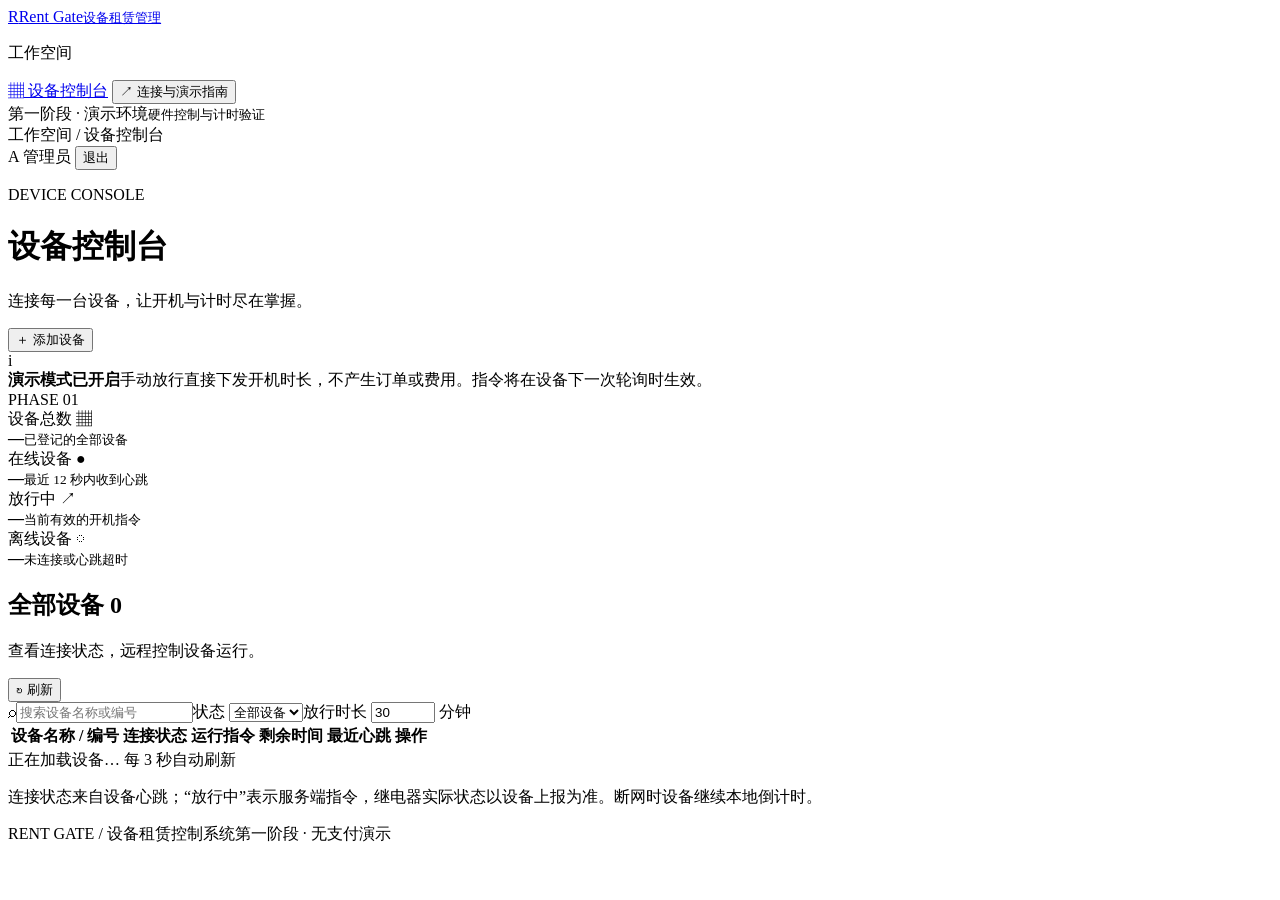
==== src/main/resources/static/index.html @ 874a330c "feat: implement phase-one rental device demo Co-authored-by: Codex <noreply@openai.com>" ====
<!doctype html>
<html lang="zh-CN">
<head>
  <meta charset="utf-8"><meta name="viewport" content="width=device-width, initial-scale=1">
  <title>设备控制台 · Rent Gate</title><link rel="icon" href="/assets/icon.svg"><link rel="stylesheet" href="/assets/app.css">
  <script src="/assets/app.js" defer></script>
</head>
<body>
  <aside class="sidebar">
    <a class="brand" href="/" aria-label="Rent Gate 首页"><span class="brand-icon">R</span><span>Rent Gate<small>设备租赁管理</small></span></a>
    <p class="nav-caption">工作空间</p>
    <a class="nav-item active" href="/" aria-current="page"><span>▦</span> 设备控制台</a>
    <button class="nav-item" id="help-nav"><span>↗</span> 连接与演示指南</button>
    <div class="sidebar-footer"><span class="env-dot"></span> 第一阶段 · 演示环境<small>硬件控制与计时验证</small></div>
  </aside>
  <div class="workspace">
    <header class="topbar"><span>工作空间 <span class="slash">/</span> 设备控制台</span><div><span class="avatar">A</span> 管理员 <button id="logout" class="text-button">退出</button></div></header>
    <main>
      <div class="page-heading"><div><p class="eyebrow">DEVICE CONSOLE</p><h1>设备控制台</h1><p class="muted">连接每一台设备，让开机与计时尽在掌握。</p></div><button class="button primary" id="add-device">＋ 添加设备</button></div>
      <div class="notice"><span class="notice-icon">i</span><div><strong>演示模式已开启</strong><span>手动放行直接下发开机时长，不产生订单或费用。指令将在设备下一次轮询时生效。</span></div><span class="tag">PHASE 01</span></div>
      <section class="stats" aria-label="设备统计">
        <article class="stat"><div>设备总数 <span>▦</span></div><strong id="total">—</strong><small>已登记的全部设备</small></article>
        <article class="stat"><div>在线设备 <span class="green">●</span></div><strong id="online">—</strong><small>最近 12 秒内收到心跳</small></article>
        <article class="stat"><div>放行中 <span class="green">↗</span></div><strong id="running">—</strong><small>当前有效的开机指令</small></article>
        <article class="stat"><div>离线设备 <span>◌</span></div><strong id="offline">—</strong><small>未连接或心跳超时</small></article>
      </section>
      <section class="device-panel">
        <div class="panel-heading"><div><h2>全部设备 <span id="device-count" class="count">0</span></h2><p class="muted">查看连接状态，远程控制设备运行。</p></div><button class="button secondary" id="refresh">↻ 刷新</button></div>
        <div class="toolbar"><label class="search"><span>⌕</span><input id="search" placeholder="搜索设备名称或编号" aria-label="搜索设备"></label><label class="filter">状态 <select id="status-filter"><option value="all">全部设备</option><option value="online">在线</option><option value="offline">离线</option><option value="running">放行中</option></select></label><label class="duration-label">放行时长 <input id="duration" type="number" value="30" min="1" max="1440" step="1"> 分钟</label></div>
        <div id="fetch-error" class="error-banner" role="alert" hidden></div>
        <div class="table-wrap"><table><thead><tr><th>设备名称 / 编号</th><th>连接状态</th><th>运行指令</th><th>剩余时间</th><th>最近心跳</th><th class="operations">操作</th></tr></thead><tbody id="devices"></tbody></table></div>
        <div id="empty" class="empty" hidden><div class="empty-icon">▦</div><h3 id="empty-title">还没有设备</h3><p id="empty-text">添加第一台设备，开始验证开机与倒计时。</p><button class="button secondary" id="empty-add">＋ 添加设备</button></div>
        <div class="panel-footer"><span id="shown">正在加载设备…</span><span><span id="sync-dot" class="env-dot"></span> <span id="last-sync">每 3 秒自动刷新</span></span></div>
      </section>
      <p class="footnote">连接状态来自设备心跳；“放行中”表示服务端指令，继电器实际状态以设备上报为准。断网时设备继续本地倒计时。</p>
    </main>
    <footer class="page-footer"><span>RENT GATE <span class="muted">/ 设备租赁控制系统</span></span><span>第一阶段 · 无支付演示</span></footer>
  </div>
  <dialog id="create-dialog"><form id="create-form"><div class="dialog-heading"><h2>添加设备</h2><button type="button" class="close" data-close="create-dialog" aria-label="关闭">×</button></div><p class="muted">先登记设备，再将编号和密钥填入 ESP 配网页面。</p><label class="field">设备名称<input name="name" required maxlength="80" placeholder="例如：一号桌洗牌机" autocomplete="off"></label><label class="field">设备编号<input name="device_id" required maxlength="64" pattern="[A-Za-z0-9_\-]{1,64}" placeholder="例如：shuffler-001" autocomplete="off"><small>1–64 位字母、数字、下划线或短横线，登记后不可修改。</small></label><p id="create-error" class="form-error" role="alert"></p><div class="dialog-footer"><button type="button" class="button secondary" data-close="create-dialog">取消</button><button type="submit" class="button primary">创建设备</button></div></form></dialog>
  <dialog id="key-dialog"><div class="dialog-heading"><h2>设备连接凭据</h2><button class="close" data-close="key-dialog" aria-label="关闭">×</button></div><p class="muted">密钥仅在此显示一次，请立即保存并填入配网页面。</p><label class="field">设备编号<input id="credential-id" readonly></label><label class="field">设备密钥<input id="credential-key" readonly></label><p class="credential-note">密钥用于设备认证，请勿放入二维码、源码或公开分享。</p><div class="dialog-footer"><button class="button secondary" id="copy-key">复制密钥</button><button class="button primary" data-close="key-dialog">已保存</button></div></dialog>
  <dialog id="help-dialog"><div class="dialog-heading"><h2>连接与演示指南</h2><button class="close" data-close="help-dialog" aria-label="关闭">×</button></div><ol class="guide"><li><strong>登记设备</strong><p>点击“添加设备”，保存设备编号和一次性密钥。</p></li><li><strong>烧录并配网</strong><p>将 firmware 固件烧入 ESP-01S。连接 RentGate-xxxxxx 热点，在 192.168.4.1 填 WiFi、服务器 HTTP 地址、编号和密钥。</p></li><li><strong>确认在线</strong><p>电脑与设备需要网络互通。服务器地址填写设备可访问的局域网 IP，不能填写 localhost。成功轮询后状态变为在线。</p></li><li><strong>验证开关与倒计时</strong><p>先用 5V 继电器灯验证。设置 1 分钟并放行，确认继电器吸合，倒计时结束后断开。也可点击“停止”下发断电指令。</p></li></ol><p class="credential-note">离线设备仍可接收放行记录，实际指令在恢复轮询后生效。停止指令也需网络恢复后才能送达。</p><div class="dialog-footer"><button class="button primary" data-close="help-dialog">知道了</button></div></dialog>
  <div id="toast" class="toast" role="status" hidden></div>
</body></html>
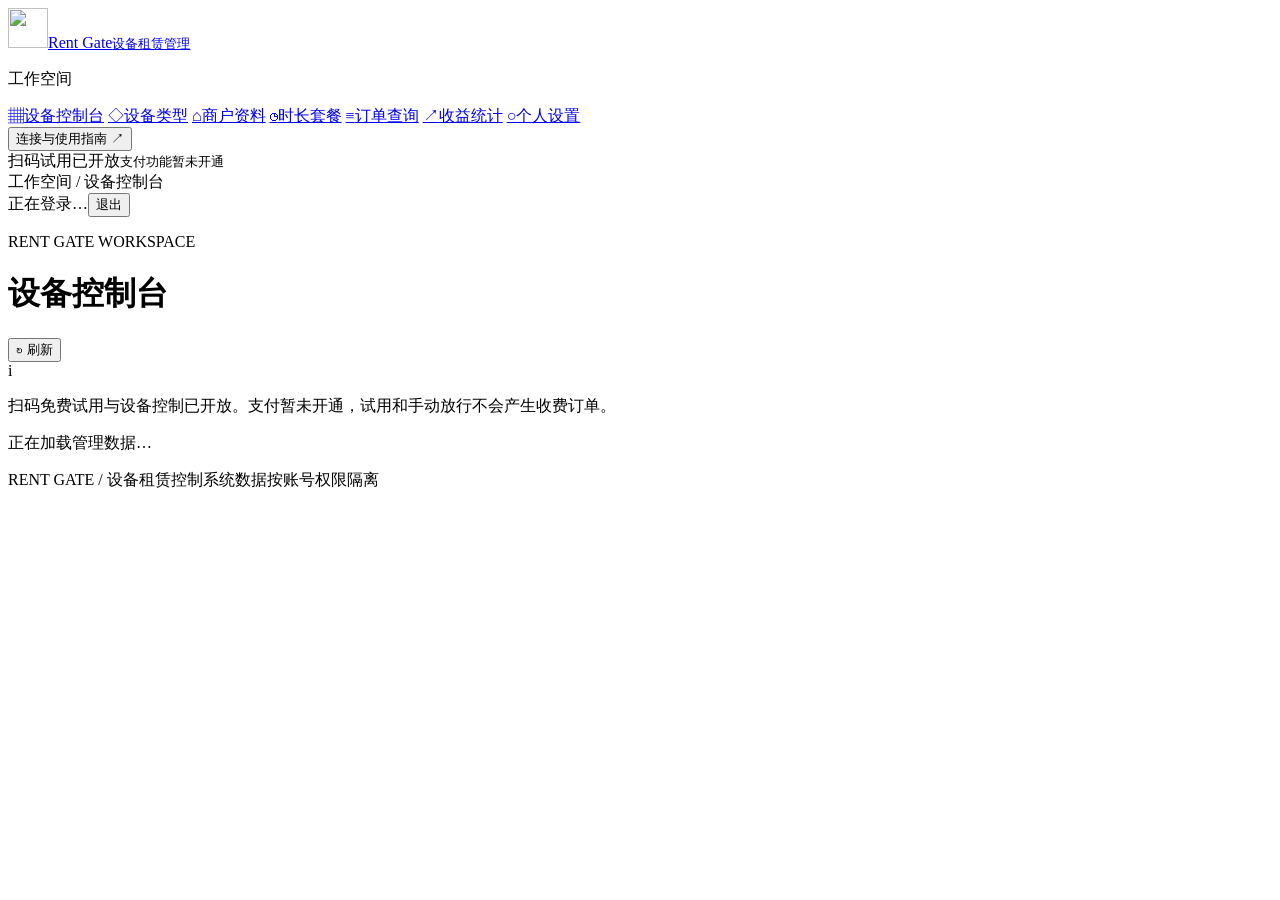
==== commit 1f96c456: "feat: add mobile trials and multi-role rental management Co-authored-by: Codex <noreply@openai.com>" ====
--- a/src/main/resources/static/index.html
+++ b/src/main/resources/static/index.html
@@ -1,43 +1,44 @@
 <!doctype html>
 <html lang="zh-CN">
 <head>
-  <meta charset="utf-8"><meta name="viewport" content="width=device-width, initial-scale=1">
-  <title>设备控制台 · Rent Gate</title><link rel="icon" href="/assets/icon.svg"><link rel="stylesheet" href="/assets/app.css">
-  <script src="/assets/app.js" defer></script>
+  <meta charset="utf-8"><meta name="viewport" content="width=device-width,initial-scale=1">
+  <title>管理后台 · Rent Gate</title><link rel="icon" href="/assets/icon.svg">
+  <link rel="stylesheet" href="/assets/app.css"><script src="/assets/app.js" defer></script>
 </head>
 <body>
-  <aside class="sidebar">
-    <a class="brand" href="/" aria-label="Rent Gate 首页"><span class="brand-icon">R</span><span>Rent Gate<small>设备租赁管理</small></span></a>
-    <p class="nav-caption">工作空间</p>
-    <a class="nav-item active" href="/" aria-current="page"><span>▦</span> 设备控制台</a>
-    <button class="nav-item" id="help-nav"><span>↗</span> 连接与演示指南</button>
-    <div class="sidebar-footer"><span class="env-dot"></span> 第一阶段 · 演示环境<small>硬件控制与计时验证</small></div>
-  </aside>
-  <div class="workspace">
-    <header class="topbar"><span>工作空间 <span class="slash">/</span> 设备控制台</span><div><span class="avatar">A</span> 管理员 <button id="logout" class="text-button">退出</button></div></header>
-    <main>
-      <div class="page-heading"><div><p class="eyebrow">DEVICE CONSOLE</p><h1>设备控制台</h1><p class="muted">连接每一台设备，让开机与计时尽在掌握。</p></div><button class="button primary" id="add-device">＋ 添加设备</button></div>
-      <div class="notice"><span class="notice-icon">i</span><div><strong>演示模式已开启</strong><span>手动放行直接下发开机时长，不产生订单或费用。指令将在设备下一次轮询时生效。</span></div><span class="tag">PHASE 01</span></div>
-      <section class="stats" aria-label="设备统计">
-        <article class="stat"><div>设备总数 <span>▦</span></div><strong id="total">—</strong><small>已登记的全部设备</small></article>
-        <article class="stat"><div>在线设备 <span class="green">●</span></div><strong id="online">—</strong><small>最近 12 秒内收到心跳</small></article>
-        <article class="stat"><div>放行中 <span class="green">↗</span></div><strong id="running">—</strong><small>当前有效的开机指令</small></article>
-        <article class="stat"><div>离线设备 <span>◌</span></div><strong id="offline">—</strong><small>未连接或心跳超时</small></article>
-      </section>
-      <section class="device-panel">
-        <div class="panel-heading"><div><h2>全部设备 <span id="device-count" class="count">0</span></h2><p class="muted">查看连接状态，远程控制设备运行。</p></div><button class="button secondary" id="refresh">↻ 刷新</button></div>
-        <div class="toolbar"><label class="search"><span>⌕</span><input id="search" placeholder="搜索设备名称或编号" aria-label="搜索设备"></label><label class="filter">状态 <select id="status-filter"><option value="all">全部设备</option><option value="online">在线</option><option value="offline">离线</option><option value="running">放行中</option></select></label><label class="duration-label">放行时长 <input id="duration" type="number" value="30" min="1" max="1440" step="1"> 分钟</label></div>
-        <div id="fetch-error" class="error-banner" role="alert" hidden></div>
-        <div class="table-wrap"><table><thead><tr><th>设备名称 / 编号</th><th>连接状态</th><th>运行指令</th><th>剩余时间</th><th>最近心跳</th><th class="operations">操作</th></tr></thead><tbody id="devices"></tbody></table></div>
-        <div id="empty" class="empty" hidden><div class="empty-icon">▦</div><h3 id="empty-title">还没有设备</h3><p id="empty-text">添加第一台设备，开始验证开机与倒计时。</p><button class="button secondary" id="empty-add">＋ 添加设备</button></div>
-        <div class="panel-footer"><span id="shown">正在加载设备…</span><span><span id="sync-dot" class="env-dot"></span> <span id="last-sync">每 3 秒自动刷新</span></span></div>
-      </section>
-      <p class="footnote">连接状态来自设备心跳；“放行中”表示服务端指令，继电器实际状态以设备上报为准。断网时设备继续本地倒计时。</p>
-    </main>
-    <footer class="page-footer"><span>RENT GATE <span class="muted">/ 设备租赁控制系统</span></span><span>第一阶段 · 无支付演示</span></footer>
-  </div>
-  <dialog id="create-dialog"><form id="create-form"><div class="dialog-heading"><h2>添加设备</h2><button type="button" class="close" data-close="create-dialog" aria-label="关闭">×</button></div><p class="muted">先登记设备，再将编号和密钥填入 ESP 配网页面。</p><label class="field">设备名称<input name="name" required maxlength="80" placeholder="例如：一号桌洗牌机" autocomplete="off"></label><label class="field">设备编号<input name="device_id" required maxlength="64" pattern="[A-Za-z0-9_\-]{1,64}" placeholder="例如：shuffler-001" autocomplete="off"><small>1–64 位字母、数字、下划线或短横线，登记后不可修改。</small></label><p id="create-error" class="form-error" role="alert"></p><div class="dialog-footer"><button type="button" class="button secondary" data-close="create-dialog">取消</button><button type="submit" class="button primary">创建设备</button></div></form></dialog>
-  <dialog id="key-dialog"><div class="dialog-heading"><h2>设备连接凭据</h2><button class="close" data-close="key-dialog" aria-label="关闭">×</button></div><p class="muted">密钥仅在此显示一次，请立即保存并填入配网页面。</p><label class="field">设备编号<input id="credential-id" readonly></label><label class="field">设备密钥<input id="credential-key" readonly></label><p class="credential-note">密钥用于设备认证，请勿放入二维码、源码或公开分享。</p><div class="dialog-footer"><button class="button secondary" id="copy-key">复制密钥</button><button class="button primary" data-close="key-dialog">已保存</button></div></dialog>
-  <dialog id="help-dialog"><div class="dialog-heading"><h2>连接与演示指南</h2><button class="close" data-close="help-dialog" aria-label="关闭">×</button></div><ol class="guide"><li><strong>登记设备</strong><p>点击“添加设备”，保存设备编号和一次性密钥。</p></li><li><strong>烧录并配网</strong><p>将 firmware 固件烧入 ESP-01S。连接 RentGate-xxxxxx 热点，在 192.168.4.1 填 WiFi、服务器 HTTP 地址、编号和密钥。</p></li><li><strong>确认在线</strong><p>电脑与设备需要网络互通。服务器地址填写设备可访问的局域网 IP，不能填写 localhost。成功轮询后状态变为在线。</p></li><li><strong>验证开关与倒计时</strong><p>先用 5V 继电器灯验证。设置 1 分钟并放行，确认继电器吸合，倒计时结束后断开。也可点击“停止”下发断电指令。</p></li></ol><p class="credential-note">离线设备仍可接收放行记录，实际指令在恢复轮询后生效。停止指令也需网络恢复后才能送达。</p><div class="dialog-footer"><button class="button primary" data-close="help-dialog">知道了</button></div></dialog>
-  <div id="toast" class="toast" role="status" hidden></div>
+<aside class="sidebar">
+  <a href="#devices" class="brand"><img src="/assets/icon.svg" width="40" height="40" alt=""><span>Rent Gate<small>设备租赁管理</small></span></a>
+  <p class="nav-caption">工作空间</p>
+  <nav id="navigation" aria-label="管理导航">
+    <a href="#devices" data-page="devices"><span>▦</span>设备控制台</a>
+    <a href="#accounts" data-page="accounts" data-staff hidden><span>♙</span>账号与权限</a>
+    <a href="#types" data-page="types"><span>◇</span>设备类型</a>
+    <a href="#merchants" data-page="merchants"><span>⌂</span>商户资料</a>
+    <a href="#plans" data-page="plans"><span>◷</span>时长套餐</a>
+    <a href="#orders" data-page="orders"><span>≡</span>订单查询</a>
+    <a href="#statistics" data-page="statistics"><span>↗</span>收益统计</a>
+    <a href="#settings" data-page="settings" data-admin hidden><span>⚙</span>系统设置</a>
+    <a href="#profile" data-page="profile"><span>○</span>个人设置</a>
+  </nav>
+  <button id="help" class="sidebar-help">连接与使用指南 ↗</button>
+  <div class="sidebar-footer"><span class="dot"></span> 扫码试用已开放<small>支付功能暂未开通</small></div>
+</aside>
+<div class="workspace">
+  <header class="topbar"><span id="breadcrumb">工作空间 / 设备控制台</span><div><span id="actor-role" class="badge"></span><span id="actor-name">正在登录…</span><button id="logout" class="text-button">退出</button></div></header>
+  <main>
+    <div class="page-heading"><div><p class="eyebrow">RENT GATE WORKSPACE</p><h1 id="page-title">设备控制台</h1><p id="page-description" class="muted"></p></div><div class="heading-actions"><button id="refresh" class="button secondary">↻ 刷新</button><button id="create" class="button primary" hidden>＋ 添加</button></div></div>
+    <div class="notice"><span>i</span><p>扫码免费试用与设备控制已开放。支付暂未开通，试用和手动放行不会产生收费订单。</p></div>
+    <div id="fetch-error" class="error-banner" role="alert" hidden></div>
+    <div id="content" aria-busy="true"><div class="empty-box">正在加载管理数据…</div></div>
+    <p id="last-sync" class="sync-note"></p>
+  </main>
+  <footer class="page-footer"><span>RENT GATE / 设备租赁控制系统</span><span id="scope-note">数据按账号权限隔离</span></footer>
+</div>
+
+<dialog id="editor"><form id="editor-form"><div class="dialog-heading"><h2 id="editor-title">编辑</h2><button type="button" class="close" data-close="editor" aria-label="关闭">×</button></div><p id="editor-description" class="muted"></p><div id="editor-fields"></div><p id="editor-error" class="form-error" role="alert"></p><div class="dialog-footer"><button type="button" class="button secondary" data-close="editor">取消</button><button type="submit" class="button primary">保存</button></div></form></dialog>
+<dialog id="credentials"><div class="dialog-heading"><h2>设备连接凭据</h2><button class="close" data-close="credentials" aria-label="关闭">×</button></div><p class="muted">设备密钥只显示一次，请保存后填入 ESP 配网页面。</p><label class="field">设备编号<input id="credential-id" readonly></label><label class="field">设备密钥<input id="credential-key" readonly></label><p class="hint">设备密钥用于硬件认证，请勿写进二维码或公开分享。</p><div class="dialog-footer"><button class="button secondary" id="copy-key">复制密钥</button><button class="button primary" data-close="credentials">已保存</button></div></dialog>
+<dialog id="qr-dialog"><div class="dialog-heading"><h2>设备扫码入口</h2><button class="close" data-close="qr-dialog" aria-label="关闭">×</button></div><p id="qr-title" class="muted"></p><img id="qr-image" class="qr-image" alt="设备免费试用二维码"><label class="field">客人页面地址<input id="qr-link" readonly></label><p id="qr-warning" class="hint" hidden></p><div class="dialog-footer"><a id="qr-open" class="button secondary" target="_blank" rel="noopener">打开客人页</a><a id="qr-download" class="button primary" download>下载二维码</a></div></dialog>
+<dialog id="confirmation"><form method="dialog"><div class="dialog-heading"><h2>确认操作</h2></div><p id="confirmation-text" class="confirmation-text"></p><div class="dialog-footer"><button class="button secondary" value="cancel">取消</button><button class="button primary" value="confirm">确认</button></div></form></dialog>
+<dialog id="help-dialog"><div class="dialog-heading"><h2>连接与使用指南</h2><button class="close" data-close="help-dialog" aria-label="关闭">×</button></div><ol class="guide"><li><strong>准备账号与设备</strong><p>管理员创建服务商，服务商创建老板账号。设备须分配给老板并选择设备类型，才能开放扫码试用。</p></li><li><strong>烧录与配网</strong><p>烧录 firmware 固件，串口读取热点密码。手机连接 RentGate 热点，在 192.168.4.1 填写 WiFi、可访问的服务器地址、设备编号和密钥。</p></li><li><strong>配置试用和套餐</strong><p>管理员或服务商配置设备类型的试用与冷却分钟数。老板配置对应类型的时长套餐，客人扫码后即可看到。</p></li><li><strong>打印二维码</strong><p>在设备行点击“二维码”，下载贴在机身。二维码只包含客人入口，不包含设备控制密钥。</p></li><li><strong>现场验证</strong><p>先低压测试继电器。设备在线、未运行且冷却结束时，客人可点“免费试用”；设备按本地倒计时自动断电。</p></li></ol><p class="hint">手动放行和停止在下次设备轮询时执行。断网后已有倒计时继续，到期断电；重设密钥后设备需更新配网参数。</p></dialog>
+<div id="toast" class="toast" role="status" hidden></div>
 </body></html>
